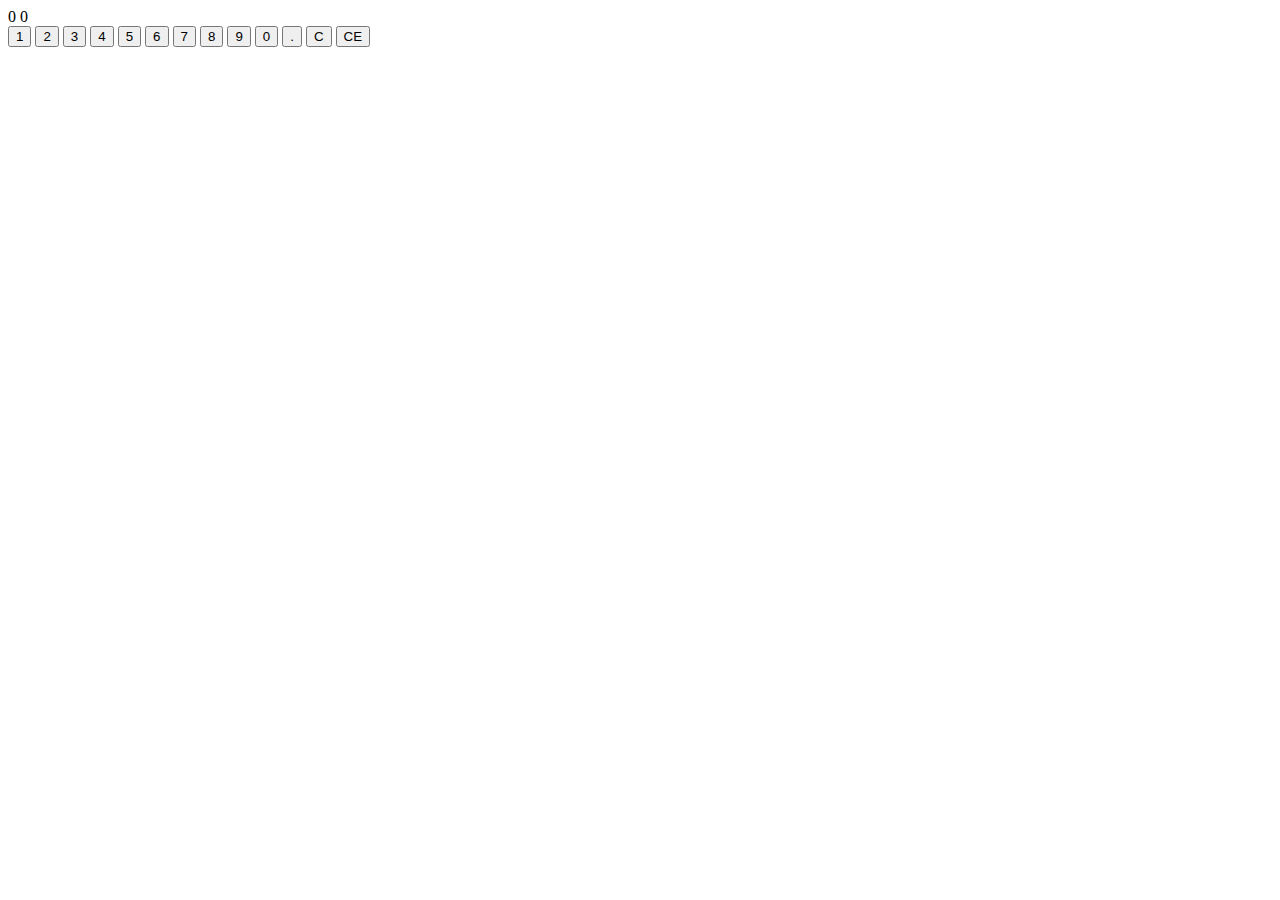
==== CalculatorJS/CalculatorJS/index.html @ dcc2242c "calculator" ====
<!doctype html>
<html lang="pl">

<head>
  <meta charset="utf-8">
  <title>CalculatorJS</title>
  <meta name="viewport" content="width=device-width, initial-scale=1">
  <link rel="manifest" href="site.webmanifest">
  <link rel="apple-touch-icon" href="icon.png">

  <link rel="stylesheet" href="css/main.css">
</head>

<body>
  <div class="page">
    <section class="calculator">
      <span id="result">0</span>
      <span id="number">0</span>
    </section>
    <div>
      <button type="button" id="one-button">1</button>
      <button type="button" id="two-button">2</button>
      <button type="button" id="three-button">3</button>
      <button type="button" id="four-button">4</button>
      <button type="button" id="five-button">5</button>
      <button type="button" id="six-button">6</button>
      <button type="button" id="seven-button">7</button>
      <button type="button" id="eight-button">8</button>
      <button type="button" id="nine-button">9</button>
      <button type="button" id="zero-button">0</button>
      <button type="button" id="dot-button">.</button>
      <button type="button" id="remove-last-char-button">C</button>
      <button type="button" id="remove-all-button">CE</button>
    </div>
  </div>
  <script src="js/main.js"></script>
</body>
</html>
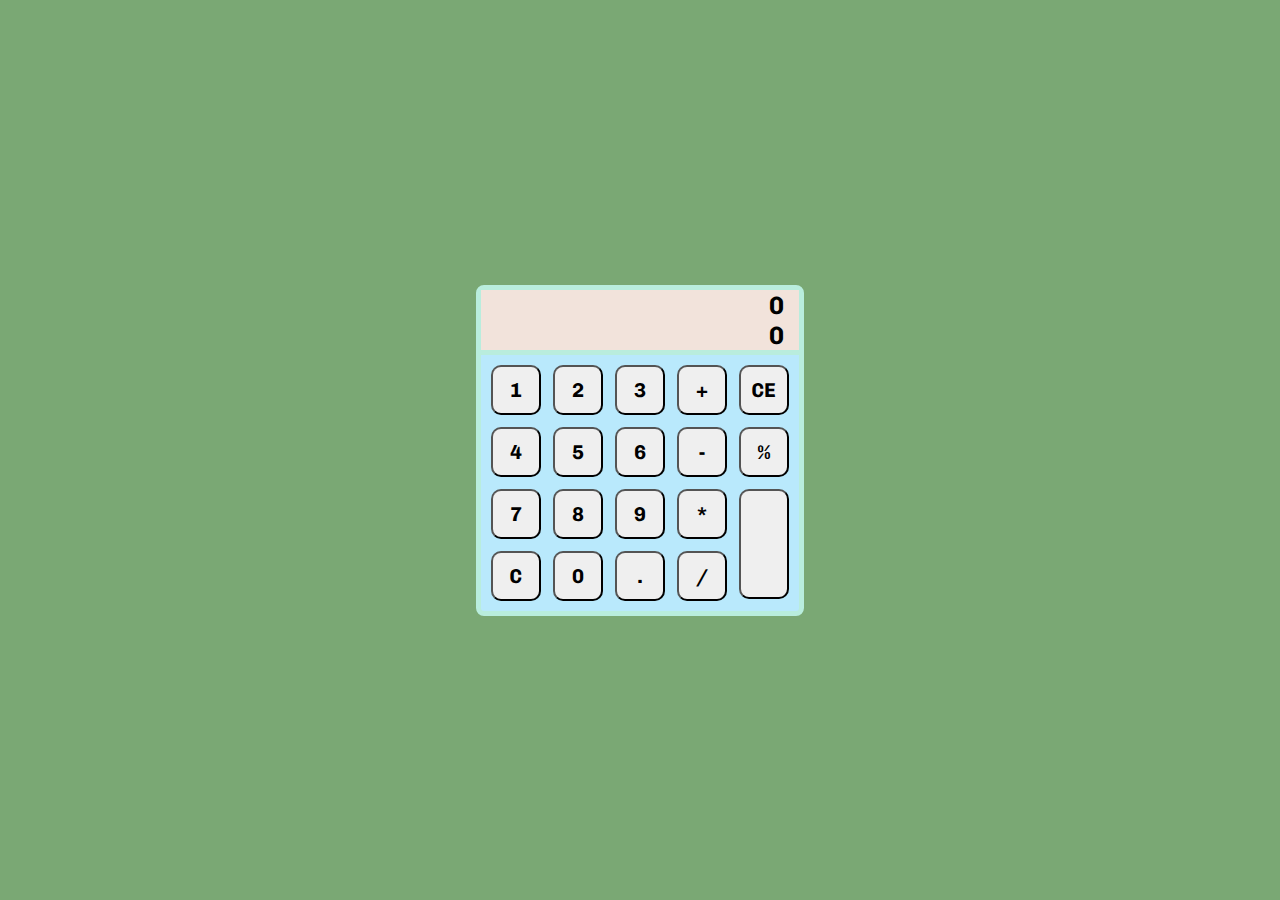
==== commit c2663ba6: "css update" ====
--- a/CalculatorJS/CalculatorJS/index.html
+++ b/CalculatorJS/CalculatorJS/index.html
@@ -13,24 +13,35 @@
 
 <body>
   <div class="page">
-    <section class="calculator">
-      <span id="result">0</span>
-      <span id="number">0</span>
-    </section>
-    <div>
-      <button type="button" id="one-button">1</button>
-      <button type="button" id="two-button">2</button>
-      <button type="button" id="three-button">3</button>
-      <button type="button" id="four-button">4</button>
-      <button type="button" id="five-button">5</button>
-      <button type="button" id="six-button">6</button>
-      <button type="button" id="seven-button">7</button>
-      <button type="button" id="eight-button">8</button>
-      <button type="button" id="nine-button">9</button>
-      <button type="button" id="zero-button">0</button>
-      <button type="button" id="dot-button">.</button>
-      <button type="button" id="remove-last-char-button">C</button>
-      <button type="button" id="remove-all-button">CE</button>
+    <div class="calculator">
+      <section class="calculator-result-number">
+        <span id="result">0</span>
+        <span id="number">0</span>
+      </section>
+      <div class="calculator-keys">
+        <button type="button" id="one-button">1</button>
+        <button type="button" id="two-button">2</button>
+        <button type="button" id="three-button">3</button>
+        <button type="button" id="plus-button">+</button>
+        <button type="button" id="remove-all-button">CE</button>
+
+        <button type="button" id="four-button">4</button>
+        <button type="button" id="five-button">5</button>
+        <button type="button" id="six-button">6</button>
+        <button type="button" id="minus-button">-</button>
+        <button type="button" id="percent-button">%</button>
+
+        <button type="button" id="seven-button">7</button>
+        <button type="button" id="eight-button">8</button>
+        <button type="button" id="nine-button">9</button>
+        <button type="button" id="multiply-button">*</button>
+        <button type="button" id="enter-button"></button>
+
+
+        <button type="button" id="remove-last-char-button">C</button>
+        <button type="button" id="zero-button">0</button>
+        <button type="button" id="dot-button">.</button>
+        <button type="button" id="divide-button">/</button>
     </div>
   </div>
   <script src="js/main.js"></script>
--- a/CalculatorJS/CalculatorJS/css/main.css
+++ b/CalculatorJS/CalculatorJS/css/main.css
@@ -0,0 +1,146 @@
+@import url('https://fonts.googleapis.com/css2?family=Chivo+Mono:wght@400;700&display=swap');
+
+:root{
+  --background-color: #7AA874;
+  --primary-color: #B9EDDD;
+  --text-color: black;
+  /*7AA874*/
+}
+
+*{
+  box-sizing: border-box;
+  margin: 0;
+  padding: 0;
+  font-family: 'Chivo mono', monospace;
+  font-weight: 700;
+  color: var(--text-color);
+
+}
+
+.page{
+  min-height: 100vh;
+  background-color: var(--background-color);
+  display: flex;
+  flex-direction: column;
+  justify-content: center;
+  align-items: center;
+}
+
+.calculator{
+  border: var(--primary-color) solid 5px;
+  border-radius: 8px;
+  background-color: #B9E9FC;
+}
+
+.calculator > div{
+  margin: 5px;
+}
+
+.calculator-keys{
+  display: grid;
+  grid-gap: 2px;
+  grid-template-columns: repeat(4, auto);
+  grid-template-areas:
+    "one two three plus remove-all"
+    "four five six minus percent"
+    "seven eight nine multiply enter"
+    "remove-last zero dot divide enter";
+}
+
+.calculator-result-number{
+  display: flex;
+  flex-direction: column;
+  padding-right: 15px;
+  font-size: 25px;
+  text-align: right;
+  border-bottom: var(--primary-color) solid 5px;
+  background-color: #F2E3DB;
+}
+
+.calculator > div > button {
+  width: 50px;
+  height: 50px;
+  border-radius: 10px;
+  font-size: 20px;
+  margin: 5px;
+}
+
+.calculator > div > button:hover {
+  color: white;
+  background-color: black;
+}
+
+#enter-button{
+  background-image: url("https://cdn-icons-png.flaticon.com/512/109/109618.png");
+  background-size: contain;
+  background-repeat: no-repeat;
+  background-position: center;
+  height: 110px;
+}
+
+#enter-button:hover{
+  background-image: url("https://flaticons.net/icon.php?slug_category=mobile-application&slug_icon=left-arrow");
+}
+
+/*column-1*/
+#one-button{
+  grid-area: one;
+}
+#four-button {
+  grid-area: four;
+}
+#seven-button {
+  grid-area: seven;
+}
+#remove-last-char-button{
+  grid-area: remove-last;
+}
+/*column-2*/
+#two-button{
+  grid-area: two;
+}
+#five-button {
+  grid-area: five;
+}
+#eight-button {
+  grid-area: eight;
+}
+#zero-button {
+  grid-area: zero;
+}
+/*column-3*/
+#three-button{
+  grid-area: three;
+}
+#six-button {
+  grid-area: six;
+}
+#nine-button {
+  grid-area: nine;
+}
+#dot-button{
+  grid-area: dot;
+}
+/*column-4*/
+#plus-button{
+  grid-area: plus;
+}
+#minus-button{
+  grid-area: minus;
+}
+#multiply-button{
+  grid-area: multiply;
+}
+#divide-button{
+  grid-area: divide;
+}
+/*column-5*/
+#remove-all-button{
+  grid-area: remove-all;
+}
+#percent-button{
+  grid-area: percent;
+}
+#enter-button{
+  grid-area: enter;
+}
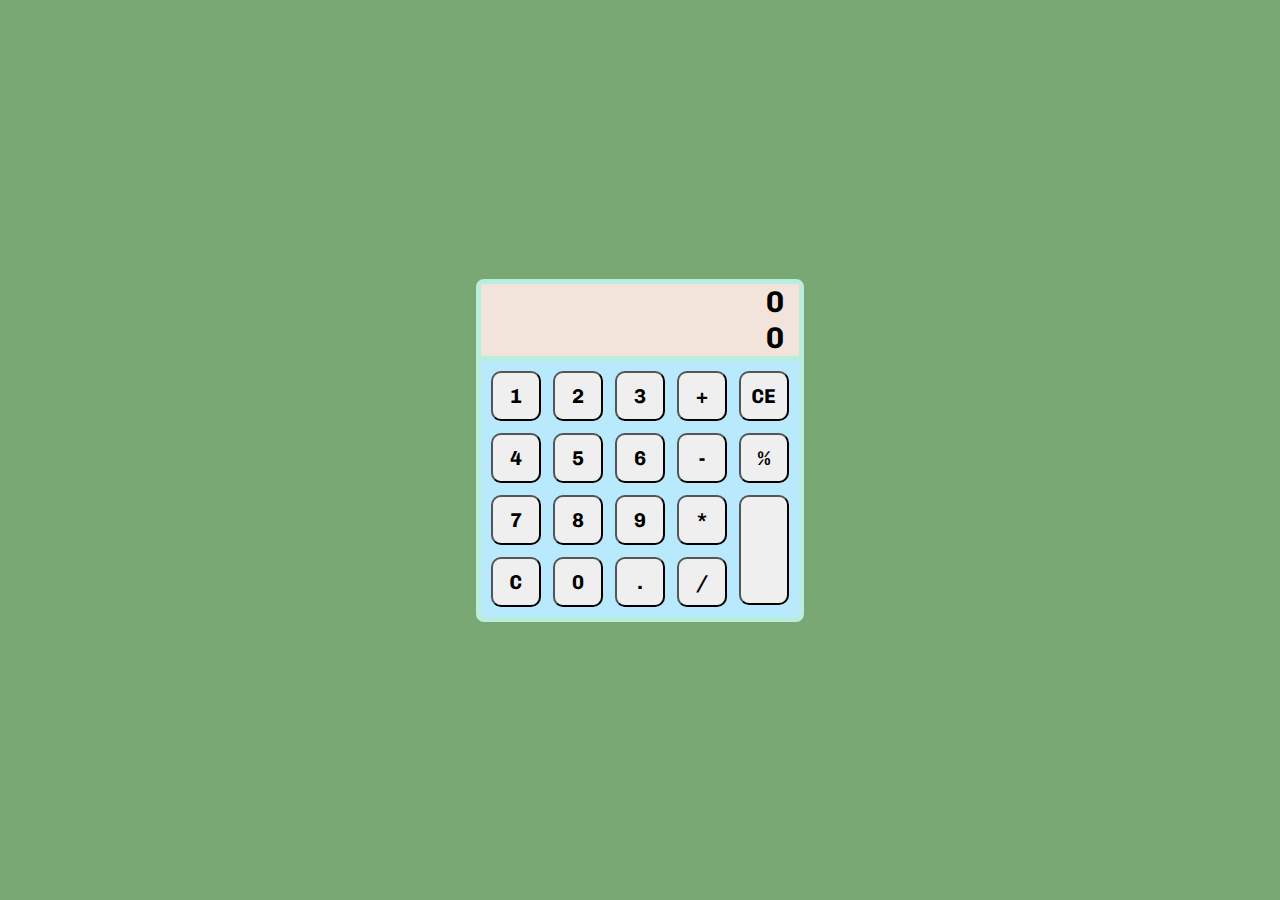
==== commit 52ffa493: "update" ====
--- a/CalculatorJS/CalculatorJS/index.html
+++ b/CalculatorJS/CalculatorJS/index.html
@@ -37,13 +37,13 @@
         <button type="button" id="multiply-button">*</button>
         <button type="button" id="enter-button"></button>
 
-
         <button type="button" id="remove-last-char-button">C</button>
         <button type="button" id="zero-button">0</button>
         <button type="button" id="dot-button">.</button>
         <button type="button" id="divide-button">/</button>
     </div>
   </div>
+  </div>
   <script src="js/main.js"></script>
 </body>
 </html>
--- a/CalculatorJS/CalculatorJS/css/main.css
+++ b/CalculatorJS/CalculatorJS/css/main.css
@@ -30,6 +30,7 @@
   border: var(--primary-color) solid 5px;
   border-radius: 8px;
   background-color: #B9E9FC;
+  min-height: 50vh;
 }
 
 .calculator > div{
@@ -51,23 +52,24 @@
   display: flex;
   flex-direction: column;
   padding-right: 15px;
-  font-size: 25px;
+  font-size: 55px;
   text-align: right;
   border-bottom: var(--primary-color) solid 5px;
   background-color: #F2E3DB;
 }
 
 .calculator > div > button {
-  width: 50px;
-  height: 50px;
+  width: 60px;
+  height: 60px;
   border-radius: 10px;
-  font-size: 20px;
+  font-size: 30px;
   margin: 5px;
+  transition: background-color 0.3s ease-in-out;
 }
 
-.calculator > div > button:hover {
-  color: white;
-  background-color: black;
+.calculator > div > button:active{
+    color: white;
+    background-color: black;
 }
 
 #enter-button{
@@ -75,10 +77,10 @@
   background-size: contain;
   background-repeat: no-repeat;
   background-position: center;
-  height: 110px;
+  height: 130px;
 }
 
-#enter-button:hover{
+#enter-button:active{
   background-image: url("https://flaticons.net/icon.php?slug_category=mobile-application&slug_icon=left-arrow");
 }
 
@@ -144,3 +146,29 @@
 #enter-button{
   grid-area: enter;
 }
+
+@media (min-width: 800px) {
+  .calculator > div > button {
+    width: 50px;
+    height: 50px;
+    border-radius: 10px;
+    font-size: 20px;
+    margin: 5px;
+  }
+  .calculator-result-number {
+    font-size: 30px;
+  }
+  .calculator {
+    min-height: 0;
+  }
+  #enter-button{
+    height: 110px;
+  }
+  .calculator > div > button:hover {
+    color: white;
+    background-color: black;
+  }
+  #enter-button:hover{
+    background-image: url("https://flaticons.net/icon.php?slug_category=mobile-application&slug_icon=left-arrow");
+  }
+}
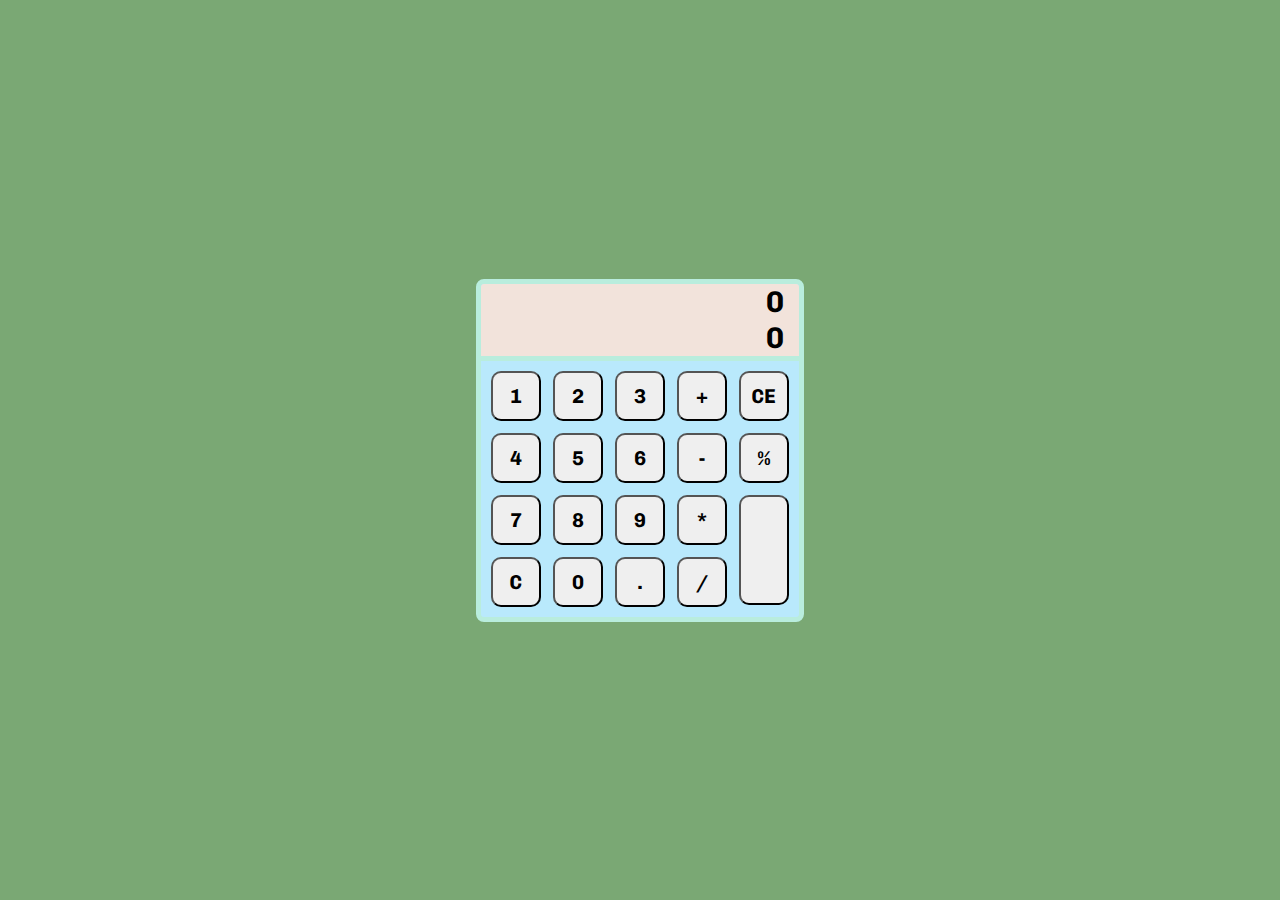
==== commit a1ef1fe5: "hot-fix" ====
--- a/CalculatorJS/CalculatorJS/index.html
+++ b/CalculatorJS/CalculatorJS/index.html
@@ -12,38 +12,38 @@
 </head>
 
 <body>
-  <div class="page">
-    <div class="calculator">
-      <section class="calculator-result-number">
-        <span id="result">0</span>
-        <span id="number">0</span>
-      </section>
-      <div class="calculator-keys">
-        <button type="button" id="one-button">1</button>
-        <button type="button" id="two-button">2</button>
-        <button type="button" id="three-button">3</button>
-        <button type="button" id="plus-button">+</button>
-        <button type="button" id="remove-all-button">CE</button>
+<div class="page">
+  <div class="calculator">
+    <section class="calculator-result-number">
+      <span id="result">0</span>
+      <span id="number">0</span>
+    </section>
+    <div class="calculator-keys">
+      <button type="button" id="one-button">1</button>
+      <button type="button" id="two-button">2</button>
+      <button type="button" id="three-button">3</button>
+      <button type="button" id="plus-button">+</button>
+      <button type="button" id="remove-all-button">CE</button>
 
-        <button type="button" id="four-button">4</button>
-        <button type="button" id="five-button">5</button>
-        <button type="button" id="six-button">6</button>
-        <button type="button" id="minus-button">-</button>
-        <button type="button" id="percent-button">%</button>
+      <button type="button" id="four-button">4</button>
+      <button type="button" id="five-button">5</button>
+      <button type="button" id="six-button">6</button>
+      <button type="button" id="minus-button">-</button>
+      <button type="button" id="percent-button">%</button>
 
-        <button type="button" id="seven-button">7</button>
-        <button type="button" id="eight-button">8</button>
-        <button type="button" id="nine-button">9</button>
-        <button type="button" id="multiply-button">*</button>
-        <button type="button" id="enter-button"></button>
+      <button type="button" id="seven-button">7</button>
+      <button type="button" id="eight-button">8</button>
+      <button type="button" id="nine-button">9</button>
+      <button type="button" id="multiply-button">*</button>
+      <button type="button" id="enter-button"></button>
 
-        <button type="button" id="remove-last-char-button">C</button>
-        <button type="button" id="zero-button">0</button>
-        <button type="button" id="dot-button">.</button>
-        <button type="button" id="divide-button">/</button>
+      <button type="button" id="remove-last-char-button">C</button>
+      <button type="button" id="zero-button">0</button>
+      <button type="button" id="dot-button">.</button>
+      <button type="button" id="divide-button">/</button>
     </div>
   </div>
-  </div>
-  <script src="js/main.js"></script>
+</div>
+<script src="js/main.js"></script>
 </body>
 </html>
--- a/CalculatorJS/CalculatorJS/css/main.css
+++ b/CalculatorJS/CalculatorJS/css/main.css
@@ -1,23 +1,22 @@
 @import url('https://fonts.googleapis.com/css2?family=Chivo+Mono:wght@400;700&display=swap');
 
-:root{
+:root {
   --background-color: #7AA874;
   --primary-color: #B9EDDD;
   --text-color: black;
   /*7AA874*/
 }
 
-*{
+* {
   box-sizing: border-box;
   margin: 0;
   padding: 0;
   font-family: 'Chivo mono', monospace;
   font-weight: 700;
   color: var(--text-color);
-
 }
 
-.page{
+.page {
   min-height: 100vh;
   background-color: var(--background-color);
   display: flex;
@@ -26,18 +25,20 @@
   align-items: center;
 }
 
-.calculator{
+.calculator {
   border: var(--primary-color) solid 5px;
   border-radius: 8px;
   background-color: #B9E9FC;
   min-height: 50vh;
+  max-width: 100%;
+  overflow-x: auto;
 }
 
-.calculator > div{
+.calculator > div {
   margin: 5px;
 }
 
-.calculator-keys{
+.calculator-keys {
   display: grid;
   grid-gap: 2px;
   grid-template-columns: repeat(4, auto);
@@ -48,7 +49,7 @@
     "remove-last zero dot divide enter";
 }
 
-.calculator-result-number{
+.calculator-result-number {
   display: flex;
   flex-direction: column;
   padding-right: 15px;
@@ -62,17 +63,17 @@
   width: 60px;
   height: 60px;
   border-radius: 10px;
-  font-size: 30px;
+  font-size: 20px;
   margin: 5px;
   transition: background-color 0.3s ease-in-out;
 }
 
-.calculator > div > button:active{
-    color: white;
-    background-color: black;
+.calculator > div > button:active {
+  color: white;
+  background-color: black;
 }
 
-#enter-button{
+#enter-button {
   background-image: url("https://cdn-icons-png.flaticon.com/512/109/109618.png");
   background-size: contain;
   background-repeat: no-repeat;
@@ -80,70 +81,88 @@
   height: 130px;
 }
 
-#enter-button:active{
+#enter-button:active {
   background-image: url("https://flaticons.net/icon.php?slug_category=mobile-application&slug_icon=left-arrow");
 }
 
 /*column-1*/
-#one-button{
+#one-button {
   grid-area: one;
 }
+
 #four-button {
   grid-area: four;
 }
+
 #seven-button {
   grid-area: seven;
 }
-#remove-last-char-button{
+
+#remove-last-char-button {
   grid-area: remove-last;
 }
+
 /*column-2*/
-#two-button{
+#two-button {
   grid-area: two;
 }
+
 #five-button {
   grid-area: five;
 }
+
 #eight-button {
   grid-area: eight;
 }
+
 #zero-button {
   grid-area: zero;
 }
+
 /*column-3*/
-#three-button{
+#three-button {
   grid-area: three;
 }
+
 #six-button {
   grid-area: six;
 }
+
 #nine-button {
   grid-area: nine;
 }
-#dot-button{
+
+#dot-button {
   grid-area: dot;
 }
+
 /*column-4*/
-#plus-button{
+#plus-button {
   grid-area: plus;
 }
-#minus-button{
+
+#minus-button {
   grid-area: minus;
 }
-#multiply-button{
+
+#multiply-button {
   grid-area: multiply;
 }
-#divide-button{
+
+#divide-button {
   grid-area: divide;
 }
+
 /*column-5*/
-#remove-all-button{
+#remove-all-button {
   grid-area: remove-all;
 }
-#percent-button{
+
+#percent-button {
   grid-area: percent;
 }
-#enter-button{
+
+#enter-button {
   grid-area: enter;
 }
 
@@ -155,20 +174,25 @@
     font-size: 20px;
     margin: 5px;
   }
+
   .calculator-result-number {
     font-size: 30px;
   }
+
   .calculator {
     min-height: 0;
   }
-  #enter-button{
+
+  #enter-button {
     height: 110px;
   }
+
   .calculator > div > button:hover {
     color: white;
     background-color: black;
   }
-  #enter-button:hover{
+
+  #enter-button:hover {
     background-image: url("https://flaticons.net/icon.php?slug_category=mobile-application&slug_icon=left-arrow");
   }
 }
